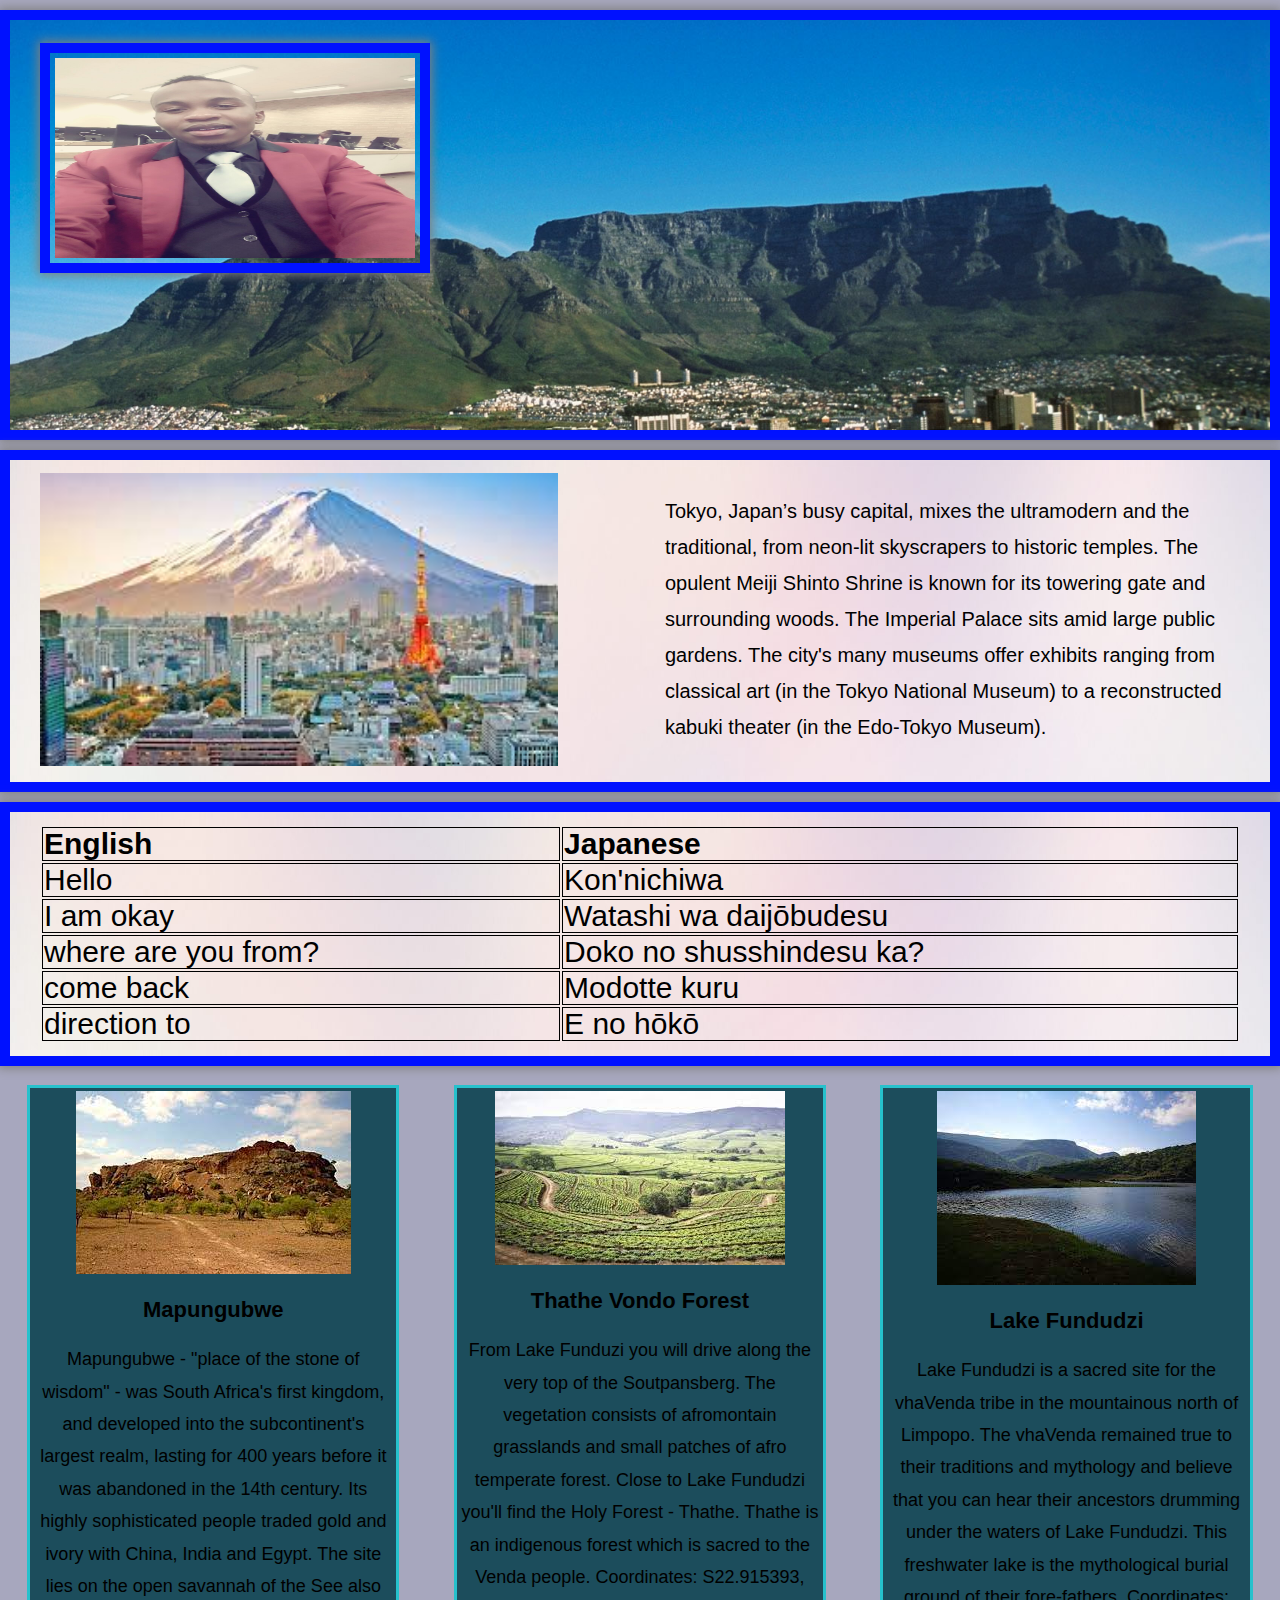
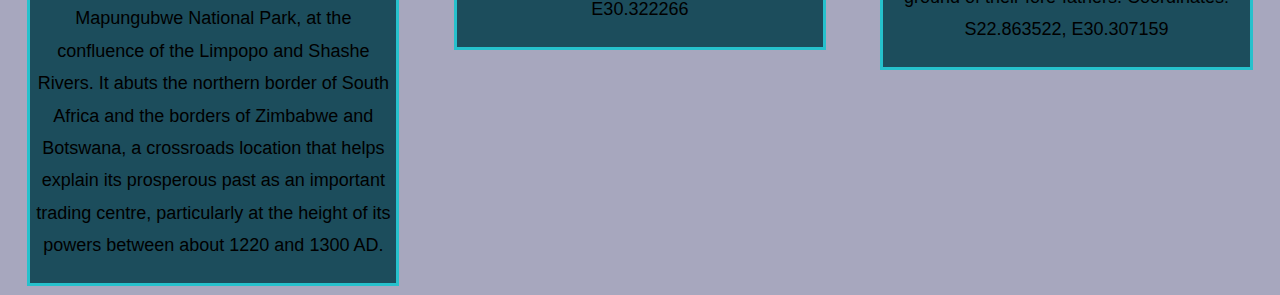
==== GridBox/index.html @ f6e5a6b3 "first" ====
<!DOCTYPE html>
<html lang="en">
<head>
    <meta charset="UTF-8">
    <meta http-equiv="X-UA-Compatible" content="IE=edge">
    <meta name="viewport" content="width=device-width, initial-scale=1.0">
    <title>responsive web page</title>
    <link rel="stylesheet" href="style.css">
</head>
<body>
  <div class="box-bg">
    <div class="row">
      <div class="col-12">
        <!-- This content will take up 3/12 (or 1/4) of the container -->
          <img src="images/lloyd-moloantoa.jpg" width=30% class="profile"/>
    </div>
   </div>
</div>


<div class="box-bg2">
  <div class="row">
    <div class="col-6">
      <!-- This content will take up 3/12 (or 1/4) of the container -->
      <img src="images/Tokyo.jpg" width=90%/>
  </div>
  <div class="col-6">
    <!-- This content will take up 3/12 (or 1/4) of the container -->
    <p style="font-size:20px;">Tokyo, Japan’s busy capital, mixes the ultramodern and the traditional,
      from neon-lit skyscrapers to historic temples. The opulent Meiji Shinto Shrine is known for 
      its towering gate and surrounding woods. The Imperial Palace sits amid large public gardens. 
      The city's many museums offer exhibits ranging from classical art (in the Tokyo National Museum)
       to a reconstructed kabuki theater (in the Edo-Tokyo Museum).</p>
</div>
 </div>
</div>

<div class="box-bg2">
  <div class="row">
    <div class="col-12">
      <!-- This content will take up 3/12 (or 1/4) of the container -->
      <table style="width:100%">
				<tr>
				  <th>English</th>
				  <th>Japanese</th> 
				</tr>
				<tr>
				  <td>Hello</td>
				  <td>Kon'nichiwa</td>

				</tr>
				<tr>
				  <td>I am okay</td>
				  <td>Watashi wa daijōbudesu</td>

				</tr>
				<tr>
				  <td>where are you from?</td>
				  <td>Doko no shusshindesu ka?</td>

				</tr>
				<tr>
					<td>come back</td>
					<td>Modotte kuru</td>
  
				  </tr>
				  <tr>
					<td>direction to </td>
					<td>E no hōkō</td>
  
				  </tr>
			  </table>
  </div>
 </div>
</div>



<div class="row">
      <div class="col-4">
        <div class="box">
        <!-- This content will take up 3/12 (or 1/4) of the container -->
        <div class="box-content23">
          <div class="box-item">
            <img src="images/Mapungubwe.jpg" class="img-responsive"/>
             <div class="content">
              <h3>Mapungubwe</h3>
                <p>Mapungubwe - "place of the stone of wisdom" - was South Africa's first kingdom, and developed into the subcontinent's largest realm, lasting for
                  400 years before it was abandoned in the 14th century. Its highly sophisticated people traded gold and ivory with China, India and Egypt.
                  
                  The site lies on the open savannah of the See also Mapungubwe National Park, at the confluence of the Limpopo and Shashe Rivers.
                  
                  It abuts the northern border of South Africa and the borders of Zimbabwe and Botswana, a crossroads location that helps explain its prosperous
                  past as an important trading centre, particularly at the height of its powers between about 1220 and 1300 AD.</p>			
             </div>		
          </div>	
        </div> 
     </div>
    </div>

      <div class="col-4">
        <div class="box">
        <!-- This content will take up 3/12 (or 1/4) of the container -->
        <div class="box-content23">
          <div class="box-item">
          <img src="images/Thathe Vondo Forest.jpg" class="img-responsive"/>
             <div class="content">
              <h3>Thathe Vondo Forest</h3>
                <p>From Lake Funduzi you will drive along the very top of the Soutpansberg. The vegetation consists of afromontain grasslands and small patches of afro temperate forest.
    
                Close to Lake Fundudzi you'll find the Holy Forest - Thathe. Thathe is an indigenous forest which is sacred to the Venda people.
                Coordinates: S22.915393, E30.322266</p>			 
             </div>		
          </div>	
        </div>
      </div>
    </div>

     <div class="col-4">
      <div class="box">
          <!-- This content will take up 3/12 (or 1/4) of the container -->
          <div class="box-content23">
            <div class="box-item">
            <img src="images/Lake Fundudzi.jpg" class="img-responsive"/>
               <div class="content">
                <h3>Lake Fundudzi</h3>
                  <p>Lake Fundudzi is a sacred site for the vhaVenda tribe in the mountainous north of Limpopo. The vhaVenda remained true to their traditions and mythology and believe that you can hear their ancestors drumming under the waters of Lake Fundudzi.
      
                  This freshwater lake is the mythological burial ground of their fore-fathers.
                  Coordinates: S22.863522, E30.307159</p>						
               </div>		
            </div>	
          </div>
</div>
  </div>
 </div>
</body>
</html>
---- GridBox/style.css ----
.box-bg{
  height: 400px;
  padding: 5px;
  margin: 10px auto;
  box-shadow: 0px 0px 10px 2px grey;
  border: 10px solid rgb(0, 17, 255);  
  background-image: url(images/TableM.jpg);
  background-size:cover;
  text-align: left;
} 

.profile{
height: 200px;
padding: 5px;
margin: 10px auto;
box-shadow: 0px 0px 10px 2px grey;
border: 10px solid rgb(0, 17, 255);  
}

.table, th, td {
border: 1px solid black;
font-size:30px;
}

.box-bg2{
height: auto;
padding: 5px;
margin: 10px auto;
box-shadow: 0px 0px 10px 2px grey;
border: 10px solid rgb(0, 17, 255);  
background-image: url(images/bg.jpg);
background-size:cover;
text-align: left;
} 


body{
    background-color: rgb(167, 167, 190);
    font-family: Verdana, Geneva, Tahoma, sans-serif;
}

.box {
    background-color: rgb(28, 77, 92);
    border: 0.2em solid rgb(38, 193, 204);
    padding: 0.2em;
    margin: 0.1em;
    text-align: center;
}
.container{
    width: 960px;
    margin: auto;
}


/**
*** SIMPLE GRID
*** (C) ZACH COLE 2016
**/

/* @import url(https://fonts.googleapis.com/css?family=Lato:400,300,300italic,400italic,700,700italic); */

/* UNIVERSAL */

html,
body {
  height: 100%;
  width: 100%;
  margin: 0;
  padding: 0;
  left: 0;
  top: 0;
  font-size: 100%;
}

/* ROOT FONT STYLES */

* {
    font-family: Verdana, Geneva, Tahoma, sans-serif;
  
  line-height: 1;
}

/* TYPOGRAPHY */

h1 {
  font-size: 2rem;
  line-height: 1;
}

h2 {
  font-size: 2rem;
}

h3 {
  font-size: 1.375rem;
}

h4 {
  font-size: 1.125rem;
}

h5 {
  font-size: 1rem;
}

h6 {
  font-size: 0.875rem;
}

p {
  font-size: 1.125rem;
  font-weight: 200;
  line-height: 1.8;
}

.font-light {
  font-weight: 300;
}

.font-regular {
  font-weight: 400;
}

.font-heavy {
  font-weight: 700;
}

/* POSITIONING */

.left {
  text-align: left;
}

.right {
  text-align: right;
}

.center {
  text-align: center;
  margin-left: auto;
  margin-right: auto;
}

.justify {
  text-align: justify;
}

/* ==== GRID SYSTEM ==== */

.container {
  width: 90%;
  margin-left: auto;
  margin-right: auto;
}

.row {
  position: relative;
  width: 100%;
}

.row [class^="col"] {
  float: left;
  margin: 0.5rem 2%;
  min-height: 0.125rem;
}

.col-1,
.col-2,
.col-3,
.col-4,
.col-5,
.col-6,
.col-7,
.col-8,
.col-9,
.col-10,
.col-11,
.col-12 {
  width: 96%;
}

.col-1-sm {
  width: 4.33%;
}

.col-2-sm {
  width: 12.66%;
}

.col-3-sm {
  width: 21%;
}

.col-4-sm {
  width: 29.33%;
}

.col-5-sm {
  width: 37.66%;
}

.col-6-sm {
  width: 46%;
}

.col-7-sm {
  width: 54.33%;
}

.col-8-sm {
  width: 62.66%;
}

.col-9-sm {
  width: 71%;
}

.col-10-sm {
  width: 79.33%;
}

.col-11-sm {
  width: 87.66%;
}

.col-12-sm {
  width: 96%;
}

.row::after {
	content: "";
	display: table;
	clear: both;
}

.hidden-sm {
  display: none;
}

@media only screen and (min-width: 33.75em) {  /* 540px */
  .container {
    width: 80%;
  }
}

@media only screen and (min-width: 45em) {  /* 720px */
  .col-1 {
    width: 4.33%;
  }

  .col-2 {
    width: 12.66%;
  }

  .col-3 {
    width: 21%;
  }

  .col-4 {
    width: 29.33%;
  }

  .col-5 {
    width: 37.66%;
  }

  .col-6 {
    width: 46%;
  }

  .col-7 {
    width: 54.33%;
  }

  .col-8 {
    width: 62.66%;
  }

  .col-9 {
    width: 71%;
  }

  .col-10 {
    width: 79.33%;
  }

  .col-11 {
    width: 87.66%;
  }

  .col-12 {
    width: 96%;
  }

  .hidden-sm {
    display: block;
  }
}

@media only screen and (min-width: 60em) { /* 960px */
  .container {
    width: 75%;
    max-width: 60rem;
  }
}
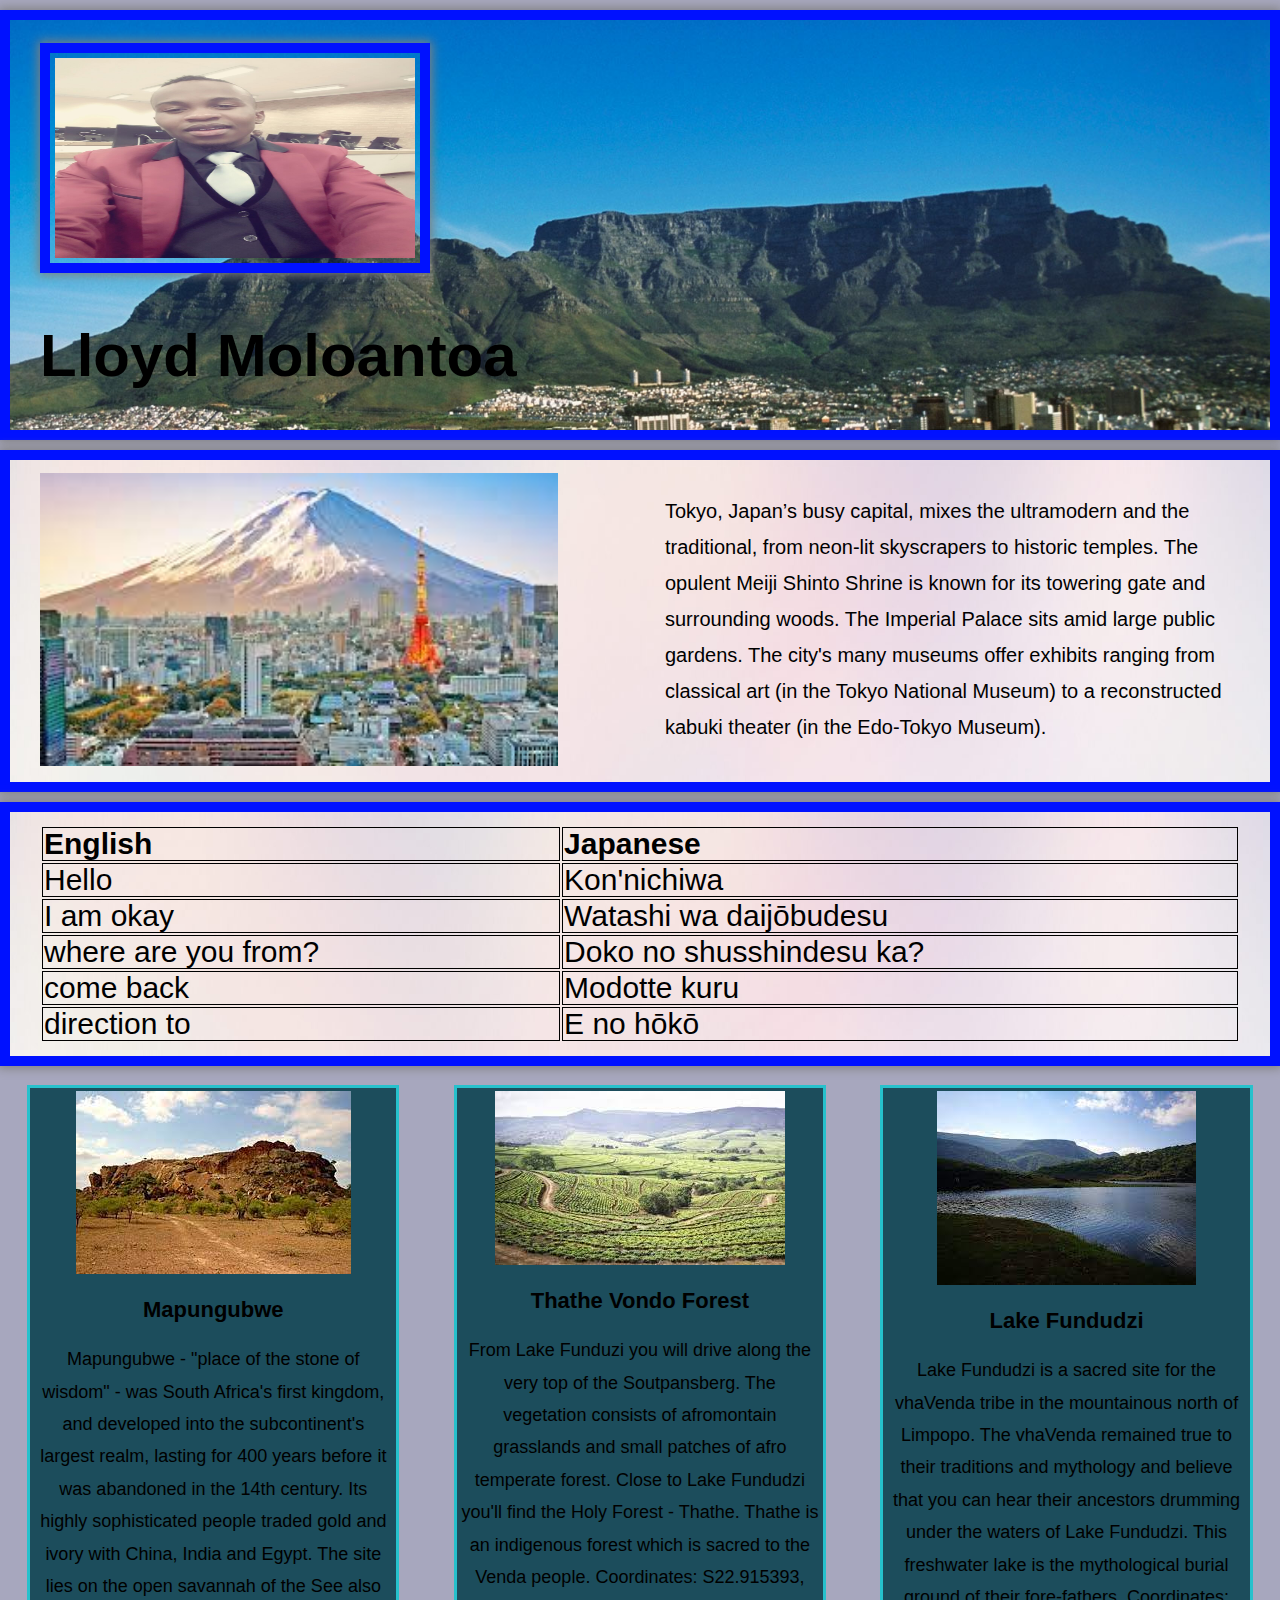
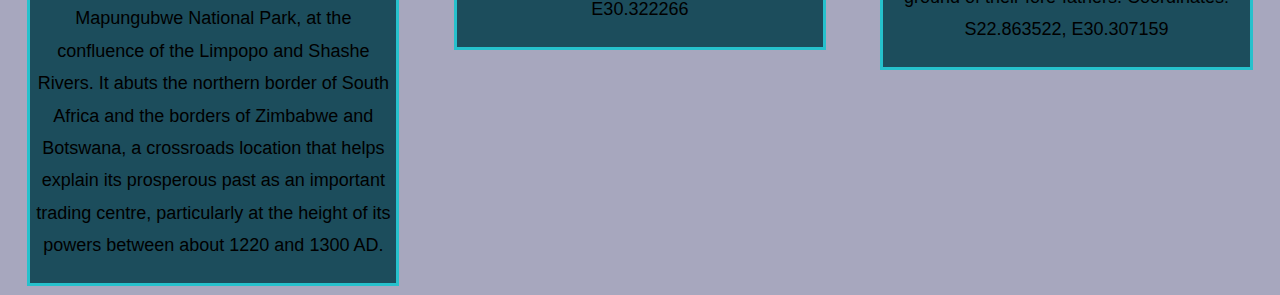
==== commit f31b28e3: "name change" ====
--- a/GridBox/index.html
+++ b/GridBox/index.html
@@ -13,6 +13,7 @@
       <div class="col-12">
         <!-- This content will take up 3/12 (or 1/4) of the container -->
           <img src="images/lloyd-moloantoa.jpg" width=30% class="profile"/>
+	      <h1 style="font-size:60px;">Lloyd Moloantoa</h1>
     </div>
    </div>
 </div>
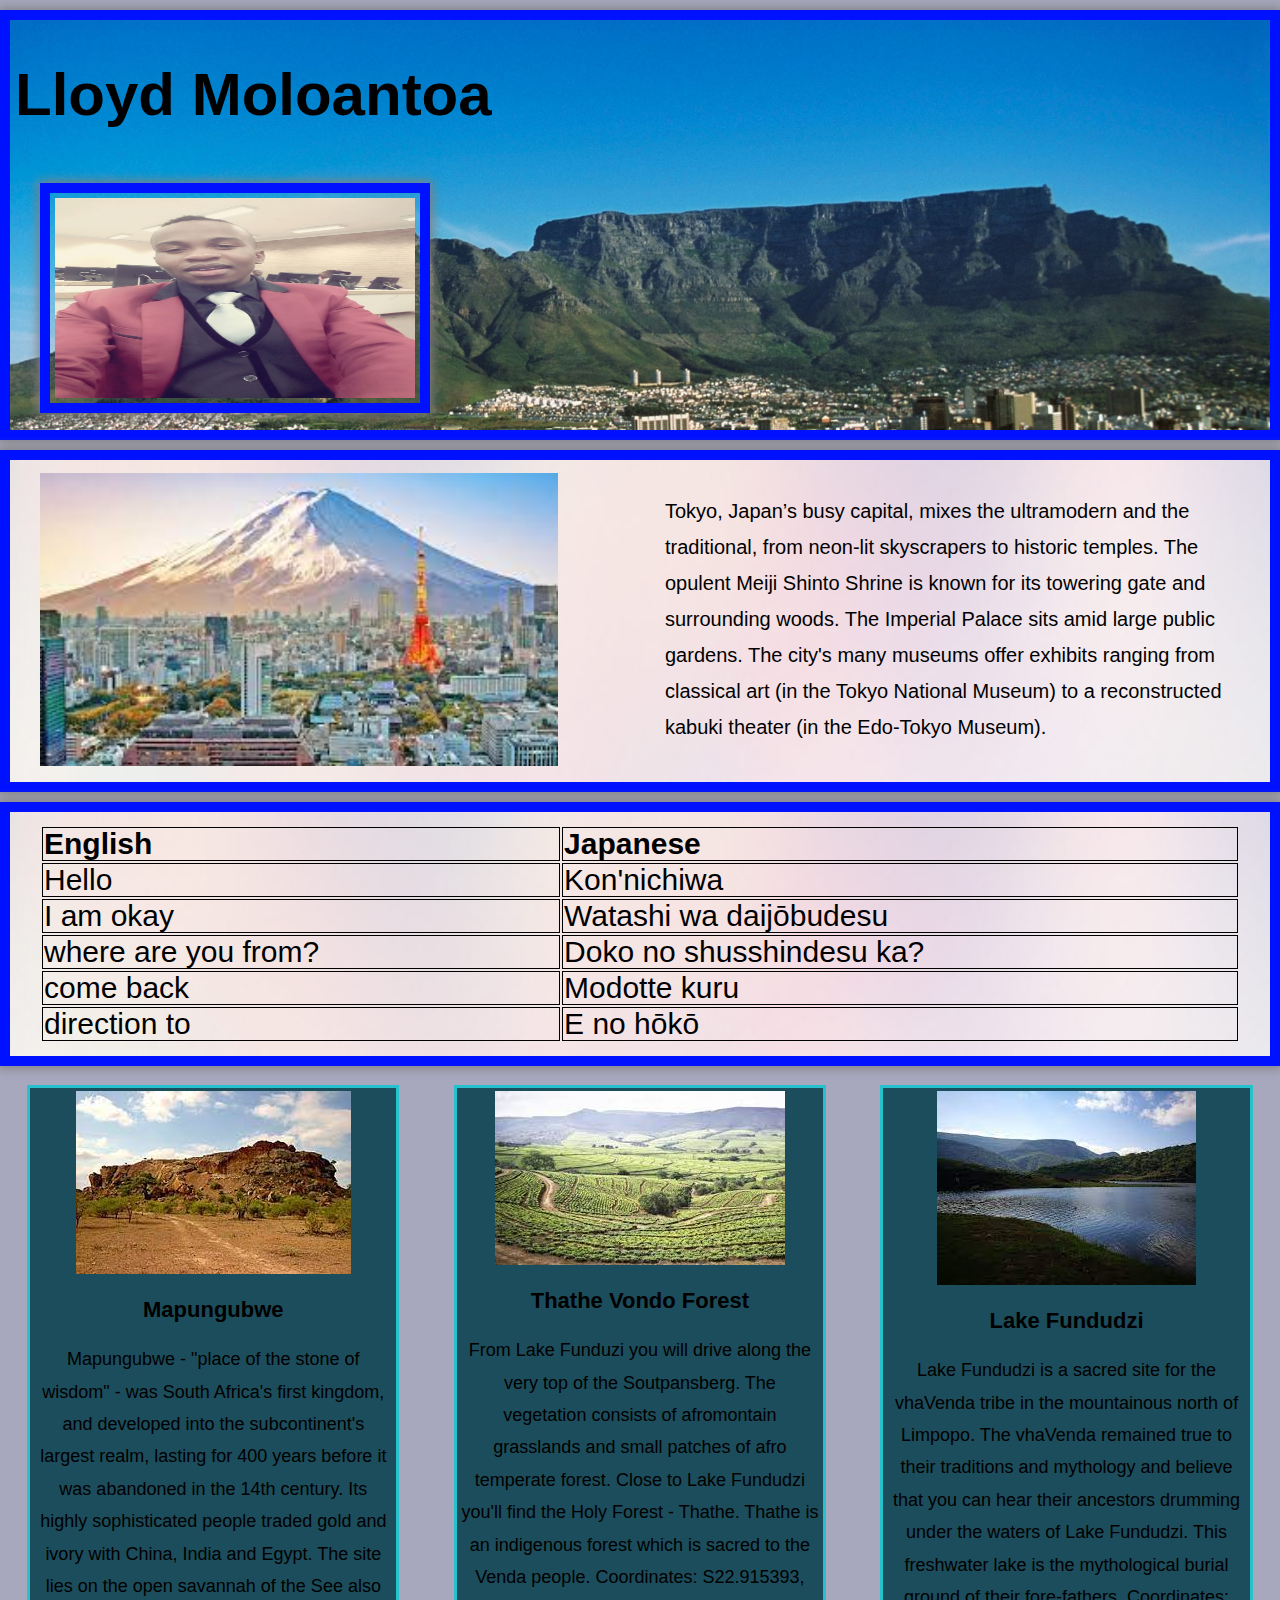
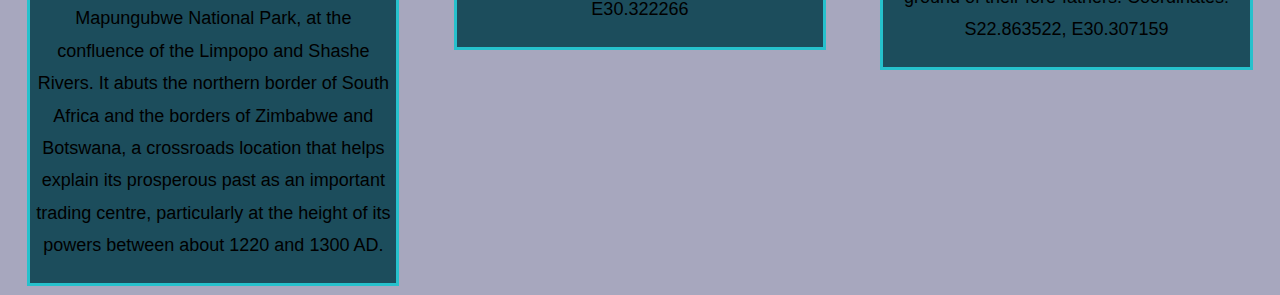
==== commit 5c611926: "out box" ====
--- a/GridBox/index.html
+++ b/GridBox/index.html
@@ -9,11 +9,12 @@
 </head>
 <body>
   <div class="box-bg">
+	  <h1 style="font-size:60px;">Lloyd Moloantoa</h1>
     <div class="row">
       <div class="col-12">
         <!-- This content will take up 3/12 (or 1/4) of the container -->
           <img src="images/lloyd-moloantoa.jpg" width=30% class="profile"/>
-	      <h1 style="font-size:60px;">Lloyd Moloantoa</h1>
+	      
     </div>
    </div>
 </div>
